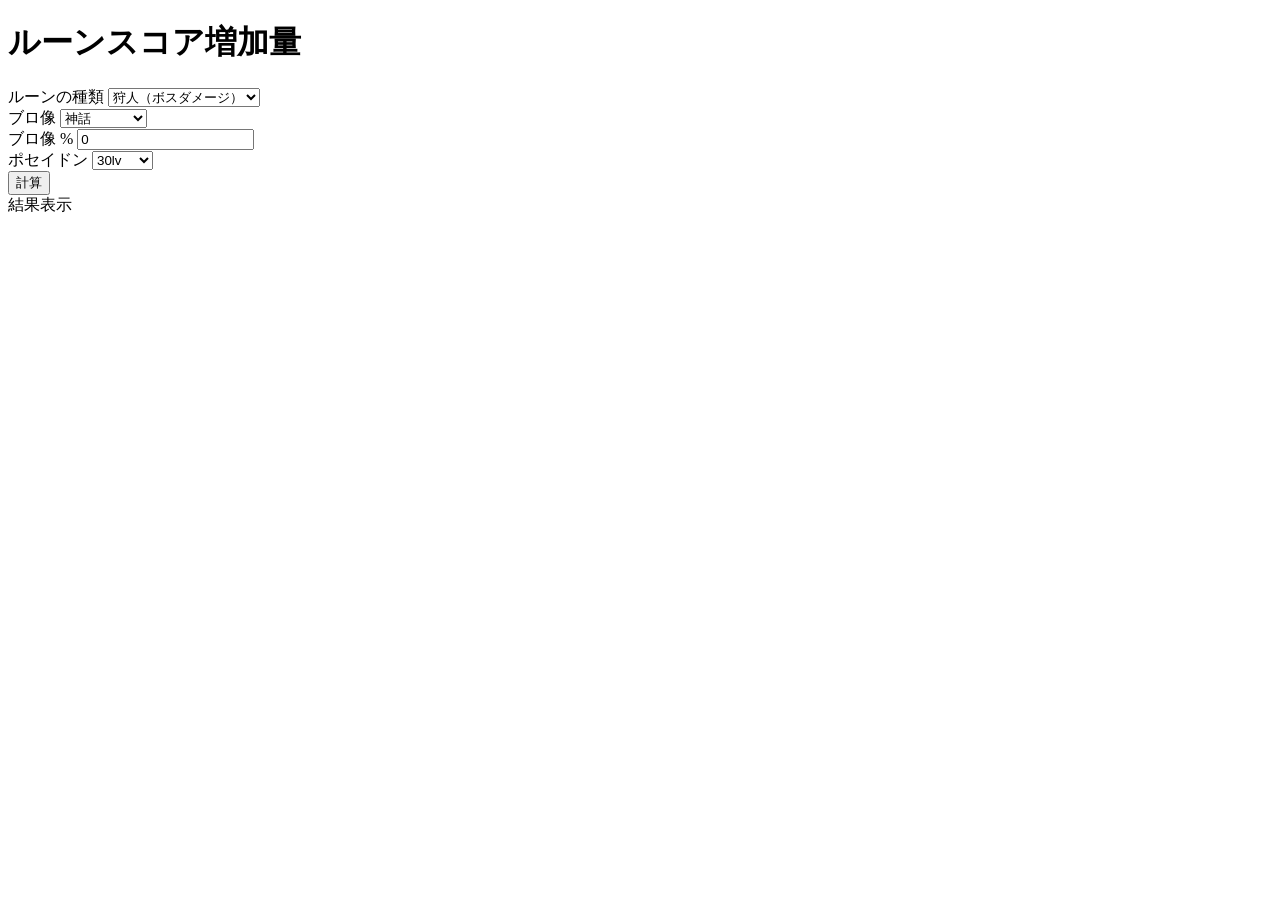
==== index.html @ 81f3fe02 "Update index.html" ====
<!DOCTYPE html>
<html lang="ja">
<head>
  <meta charset="UTF-8" />
  <meta name="viewport" content="width=device-width, initial-scale=1.0" />
  <title>ルーンスコア増加量</title>
  <link rel="stylesheet" href="style.css">
</head>
<body>
  <div class="container">
    <h1>ルーンスコア増加量</h1>

    <div class="section">
      <label class="label">ルーンの種類</label>
      <select id="runeType">
        <option value="0.03">狩人（ボスダメージ）</option>
        <option value="0.06">２</option>
        <option value="0.09">３</option>
        <option value="0.12">４</option>
        <option value="0.15">５</option>
        <option value="0.18">６</option>
      </select>
    </div>

    <div class="section">
      <label class="label">ブロ像</label>
      <select id="broType">
        <option value="myth">神話</option>
        <option value="legend">レジェンド</option>
        <option value="none">未所持</option>
      </select>
    </div>

    <div class="section" id="percentBox">
      <label class="label">ブロ像 %</label>
      <input id="percent" type="number" value="0" class="input">
    </div>

    <div class="section">
      <label class="label">ポセイドン</label>
      <select id="pet">
        <option value="0.15">30lv</option>
        <option value="0.20">10lv</option>
        <option value="0">未所持</option>
      </select>
    </div>

    <button id="calcBtn">計算</button>

    <div class="result" id="result">結果表示</div>
  </div>

  <script src="script.js"></script>
</body>
</html>
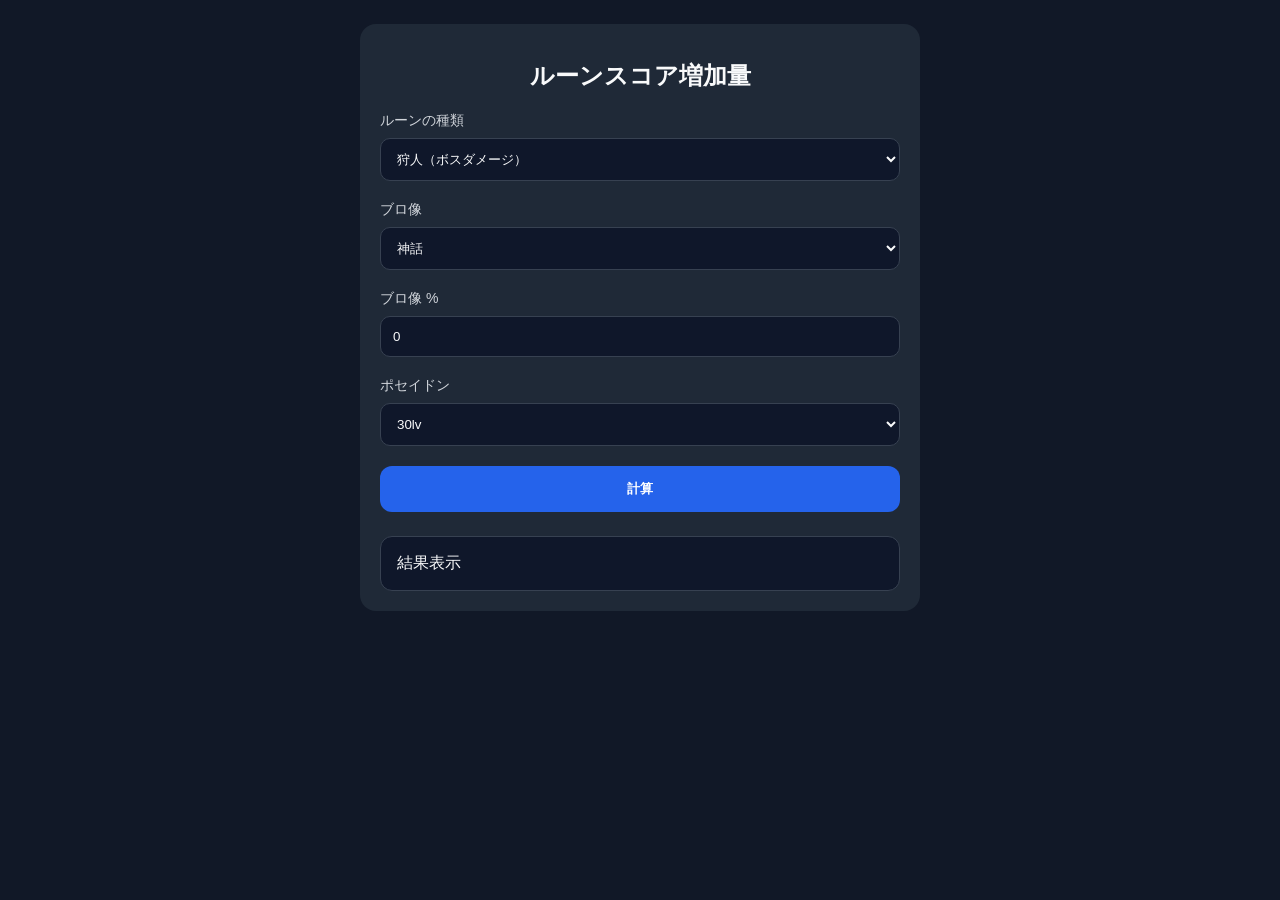
==== commit 7e3f89d3: "Update index.html" ====
--- a/index.html
+++ b/index.html
@@ -14,11 +14,11 @@
       <label class="label">ルーンの種類</label>
       <select id="runeType">
         <option value="0.03">狩人（ボスダメージ）</option>
-        <option value="0.06">２</option>
-        <option value="0.09">３</option>
-        <option value="0.12">４</option>
-        <option value="0.15">５</option>
-        <option value="0.18">６</option>
+        <option value="0.06">準備中</option>
+        <option value="0.09">準備中</option>
+        <option value="0.12">準備中</option>
+        <option value="0.15">準備中</option>
+        <option value="0.18">準備中</option>
       </select>
     </div>
 
--- a/style.css
+++ b/style.css
@@ -0,0 +1,81 @@
+body {
+    font-family: sans-serif;
+    background: #111827;
+    color: #f9fafb;
+    margin: 0;
+    padding: 24px;
+  }
+  
+  .container {
+    max-width: 520px;
+    margin: 0 auto;
+    background: #1f2937;
+    border-radius: 16px;
+    padding: 20px;
+  }
+  
+  h1 {
+    font-size: 24px;
+    margin-bottom: 20px;
+    text-align: center;
+  }
+  
+  .section {
+    margin-bottom: 20px;
+  }
+  
+  .label {
+    display: block;
+    font-size: 14px;
+    margin-bottom: 8px;
+    color: #d1d5db;
+  }
+  
+  select,
+  input {
+    width: 100%;
+    padding: 12px;
+    border-radius: 10px;
+    border: 1px solid #374151;
+    background: #0f172a;
+    color: #f9fafb;
+    box-sizing: border-box;
+  }
+  
+  button {
+    width: 100%;
+    padding: 14px;
+    border-radius: 12px;
+    background: #2563eb;
+    color: white;
+    font-weight: bold;
+    border: none;
+  }
+  
+  .result {
+    margin-top: 24px;
+    padding: 16px;
+    border-radius: 12px;
+    background: #0f172a;
+    border: 1px solid #374151;
+  }
+  
+  .big {
+    font-size: 22px;
+    font-weight: bold;
+    color: #93c5fd;
+  }
+  
+  /* スマホ対応 */
+  @media (max-width: 480px) {
+    body {
+      padding: 12px;
+    }
+    .container {
+      padding: 16px;
+    }
+    h1 {
+      font-size: 20px;
+    }
+  }
+  
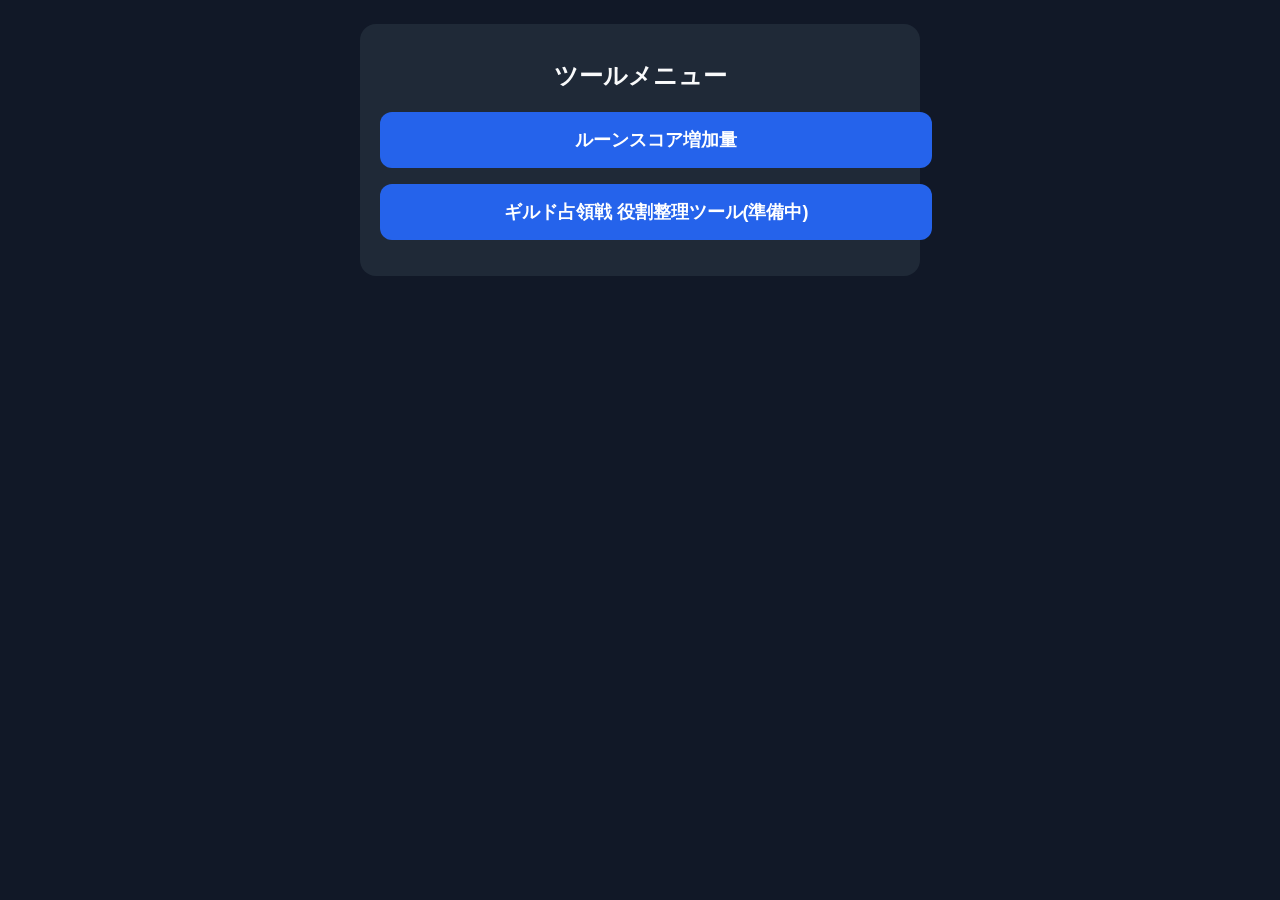
==== commit f19671f2: "Rename home.html to index.html" ====
--- a/index.html
+++ b/index.html
@@ -1,55 +1,52 @@
 <!DOCTYPE html>
 <html lang="ja">
 <head>
-  <meta charset="UTF-8" />
-  <meta name="viewport" content="width=device-width, initial-scale=1.0" />
-  <title>ルーンスコア増加量</title>
-  <link rel="stylesheet" href="style.css">
+  <meta charset="UTF-8">
+  <meta name="viewport" content="width=device-width, initial-scale=1.0">
+  <title>ツールメニュー</title>
+  <style>
+    body {
+      font-family: sans-serif;
+      background: #111827;
+      color: #f9fafb;
+      margin: 0;
+      padding: 24px;
+    }
+    .container {
+      max-width: 520px;
+      margin: 0 auto;
+      background: #1f2937;
+      border-radius: 16px;
+      padding: 20px;
+      text-align: center;
+    }
+    h1 {
+      font-size: 24px;
+      margin-bottom: 20px;
+    }
+    .menu-btn {
+      display: block;
+      width: 100%;
+      padding: 16px;
+      margin-bottom: 16px;
+      background: #2563eb;
+      color: white;
+      font-size: 18px;
+      border-radius: 12px;
+      text-decoration: none;
+      font-weight: bold;
+    }
+    .menu-btn:hover {
+      background: #1d4ed8;
+    }
+  </style>
 </head>
 <body>
   <div class="container">
-    <h1>ルーンスコア増加量</h1>
+    <h1>ツールメニュー</h1>
+    <a class="menu-btn" href="rune/index.html">ルーンスコア増加量</a>
+    <a class="menu-btn" href="guild/index.html">ギルド占領戦 役割整理ツール(準備中)</a>
 
-    <div class="section">
-      <label class="label">ルーンの種類</label>
-      <select id="runeType">
-        <option value="0.03">狩人（ボスダメージ）</option>
-        <option value="0.06">準備中</option>
-        <option value="0.09">準備中</option>
-        <option value="0.12">準備中</option>
-        <option value="0.15">準備中</option>
-        <option value="0.18">準備中</option>
-      </select>
-    </div>
-
-    <div class="section">
-      <label class="label">ブロ像</label>
-      <select id="broType">
-        <option value="myth">神話</option>
-        <option value="legend">レジェンド</option>
-        <option value="none">未所持</option>
-      </select>
-    </div>
-
-    <div class="section" id="percentBox">
-      <label class="label">ブロ像 %</label>
-      <input id="percent" type="number" value="0" class="input">
-    </div>
-
-    <div class="section">
-      <label class="label">ポセイドン</label>
-      <select id="pet">
-        <option value="0.15">30lv</option>
-        <option value="0.20">10lv</option>
-        <option value="0">未所持</option>
-      </select>
-    </div>
-
-    <button id="calcBtn">計算</button>
-
-    <div class="result" id="result">結果表示</div>
   </div>
-
-  <script src="script.js"></script>
 </body>
 </html>
